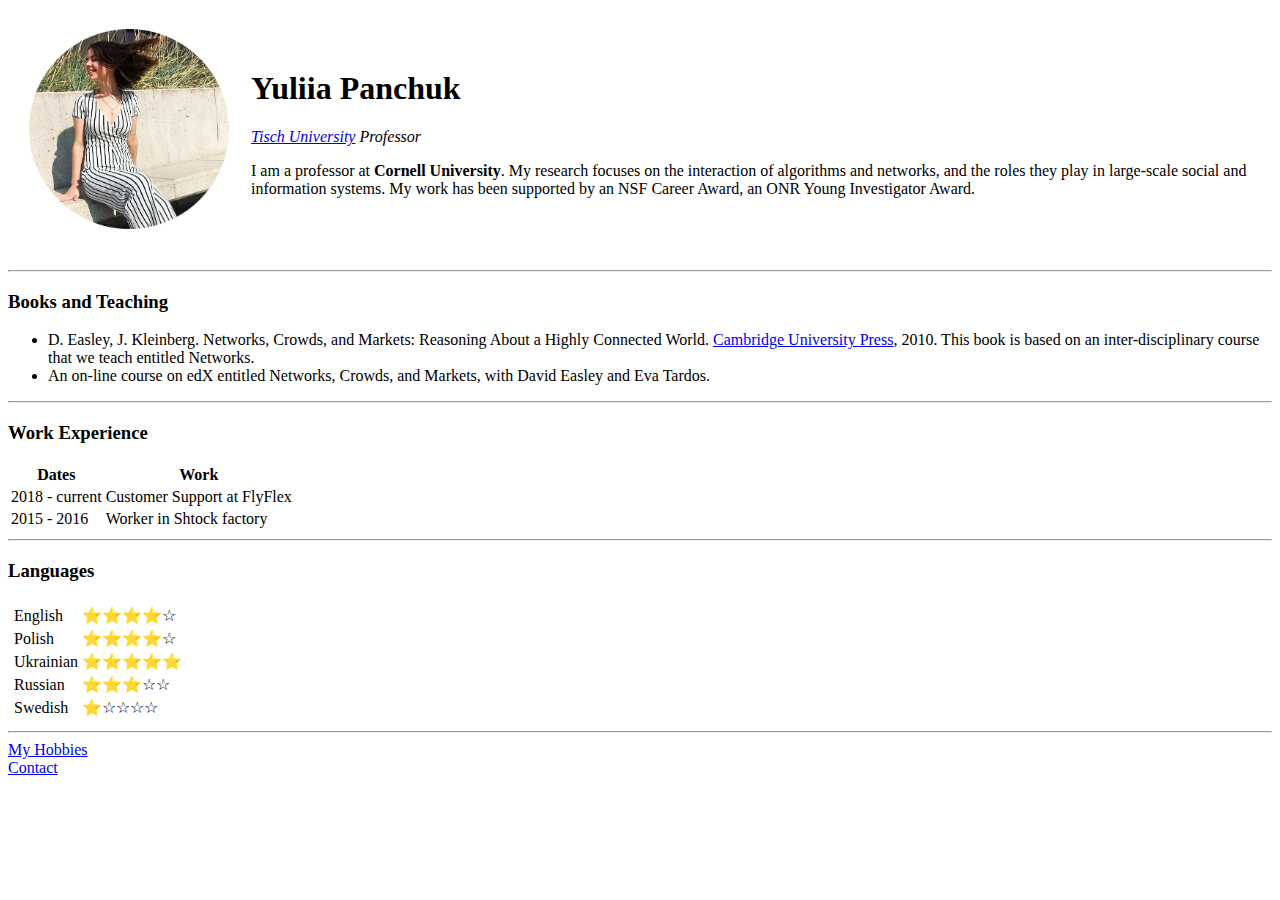
==== index.html @ cf510ea8 "Add initial CV websites files" ====
<!DOCTYPE html>
<html lang="en">

<head>
    <meta charset="UTF-8">
    <meta name="viewport" content="width=device-width, initial-scale=1.0">
    <title>Document</title>
</head>

<body>
    <table cellspacing="20">
        <tr>
            <td><img height="200" src="Yuliia.png"></td>
            <td>
                <h1>Yuliia Panchuk</h1>
                <p><em> <a href="https://tisch.nyu.edu/">Tisch University</a> Professor</em></p>
                <p>I am a professor at <strong>Cornell University</strong>. My research focuses on the interaction of algorithms and networks, and the roles they play in large-scale social and information systems. My work has been supported by an NSF Career
                    Award, an ONR Young Investigator Award.</td>
        </tr>
    </table>

    </p>
    <hr>
    <h3><strong>Books and Teaching</strong></h3>

    <ul>
        <li>D. Easley, J. Kleinberg. Networks, Crowds, and Markets: Reasoning About a Highly Connected World. <a href="https://www.cambridge.org/">Cambridge University Press</a>, 2010. This book is based on an inter-disciplinary course that we teach entitled
            Networks.
        </li>
        <li>An on-line course on edX entitled Networks, Crowds, and Markets, with David Easley and Eva Tardos.</li>
    </ul>

    <hr>
    <h3>Work Experience</h3>

    <table>
        <thead>
            <th>Dates</th>
            <th>Work</th>
            </tr>
        </thead>
        <tbody>

        </tbody>
        <tfoot>

        </tfoot>


        <td>2018 - current</td>
        <td>Customer Support at FlyFlex</td>
        </tr>
        <td>2015 - 2016</td>
        <td>Worker in Shtock factory</td>
    </table>
    <hr>
    <h3>Languages</h3>

    <table>
        <tr>
            <td>
                <table>
                    <tr>
                        <td>English</td>
                        <td>⭐⭐⭐⭐☆</td>
                    </tr>

                    <tr>
                        <td>Polish</td>
                        <td>⭐⭐⭐⭐☆</td>
                    </tr>
                    <tr>
                        <td>Ukrainian</td>
                        <td>⭐⭐⭐⭐⭐</td>
                    </tr>

                    <tr>
                        <td>Russian</td>
                        <td>⭐⭐⭐☆☆</td>
                    </tr>

                    <tr>
                        <td>Swedish</td>
                        <td>⭐☆☆☆☆</td>
                    </tr>
                </table>
    </table>
    <hr>
    <a href="hobbies.html">My Hobbies</a>
    <br>
    <a href="contact.html">Contact</a>
</body>

</html>
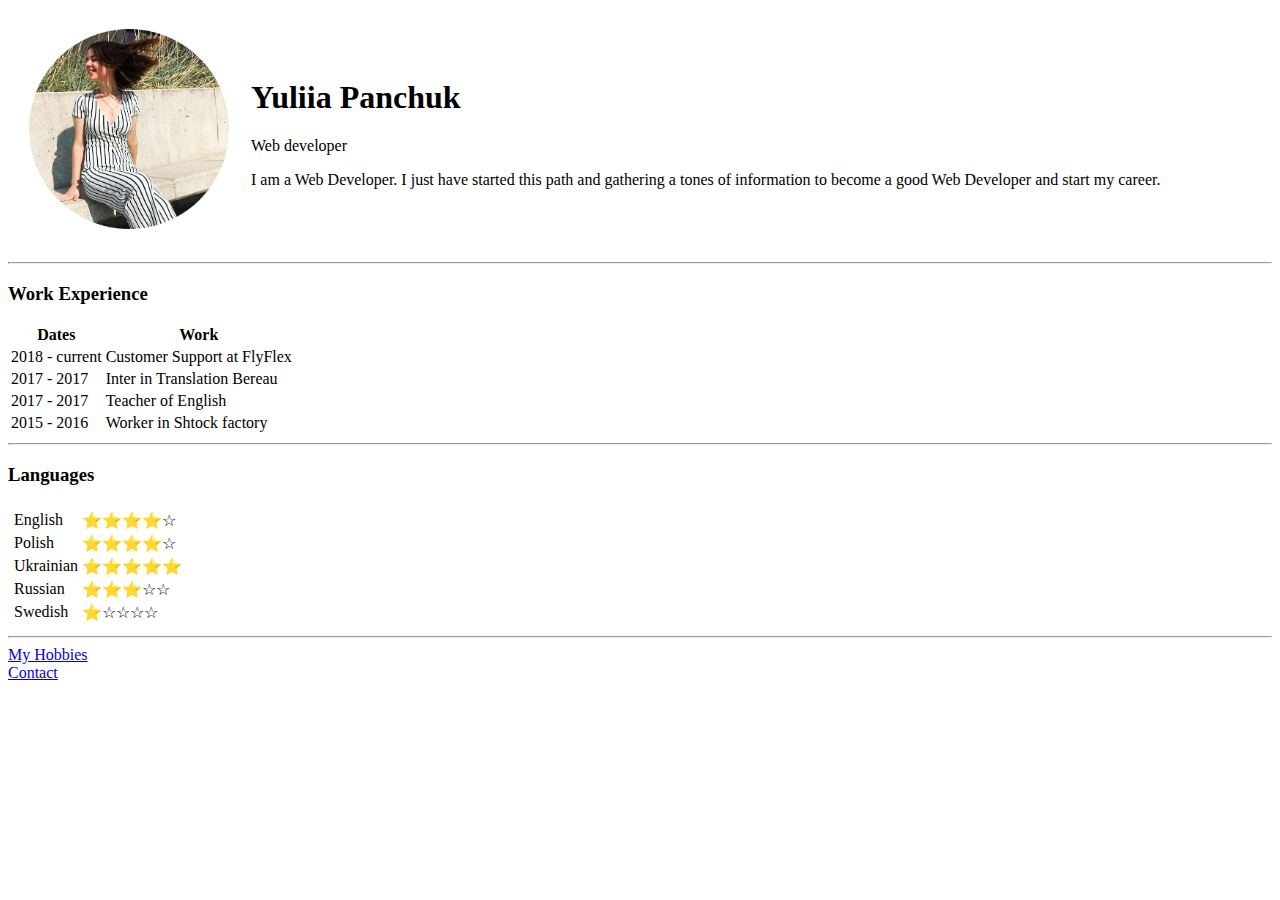
==== commit 6dfbb565: "Update index.html" ====
--- a/index.html
+++ b/index.html
@@ -13,23 +13,10 @@
             <td><img height="200" src="Yuliia.png"></td>
             <td>
                 <h1>Yuliia Panchuk</h1>
-                <p><em> <a href="https://tisch.nyu.edu/">Tisch University</a> Professor</em></p>
-                <p>I am a professor at <strong>Cornell University</strong>. My research focuses on the interaction of algorithms and networks, and the roles they play in large-scale social and information systems. My work has been supported by an NSF Career
-                    Award, an ONR Young Investigator Award.</td>
+                <p><a>Web developer</a></p>
+                <p>I am a Web Developer. I just have started this path and gathering a tones of information to become a good Web Developer and start my career.</td>
         </tr>
     </table>
-
-    </p>
-    <hr>
-    <h3><strong>Books and Teaching</strong></h3>
-
-    <ul>
-        <li>D. Easley, J. Kleinberg. Networks, Crowds, and Markets: Reasoning About a Highly Connected World. <a href="https://www.cambridge.org/">Cambridge University Press</a>, 2010. This book is based on an inter-disciplinary course that we teach entitled
-            Networks.
-        </li>
-        <li>An on-line course on edX entitled Networks, Crowds, and Markets, with David Easley and Eva Tardos.</li>
-    </ul>
-
     <hr>
     <h3>Work Experience</h3>
 
@@ -46,12 +33,20 @@
 
         </tfoot>
 
-
         <td>2018 - current</td>
         <td>Customer Support at FlyFlex</td>
+        <tr>
+            <td>2017 - 2017</td>
+            <td>Inter in Translation Bereau</td>
+        </tr>
+        <tr>
+            <td>2017 - 2017</td>
+            <td>Teacher of English</td>
         </tr>
         <td>2015 - 2016</td>
         <td>Worker in Shtock factory</td>
+        </tr>
+
     </table>
     <hr>
     <h3>Languages</h3>
@@ -82,13 +77,13 @@
                     <tr>
                         <td>Swedish</td>
                         <td>⭐☆☆☆☆</td>
-                    </tr>
-                </table>
+            </td>
+            </tr>
+            </table>
     </table>
     <hr>
-    <a href="hobbies.html">My Hobbies</a>
-    <br>
+    <a href="hobbies.html">My Hobbies</a><br>
     <a href="contact.html">Contact</a>
 </body>
 
-</html>+</html>
